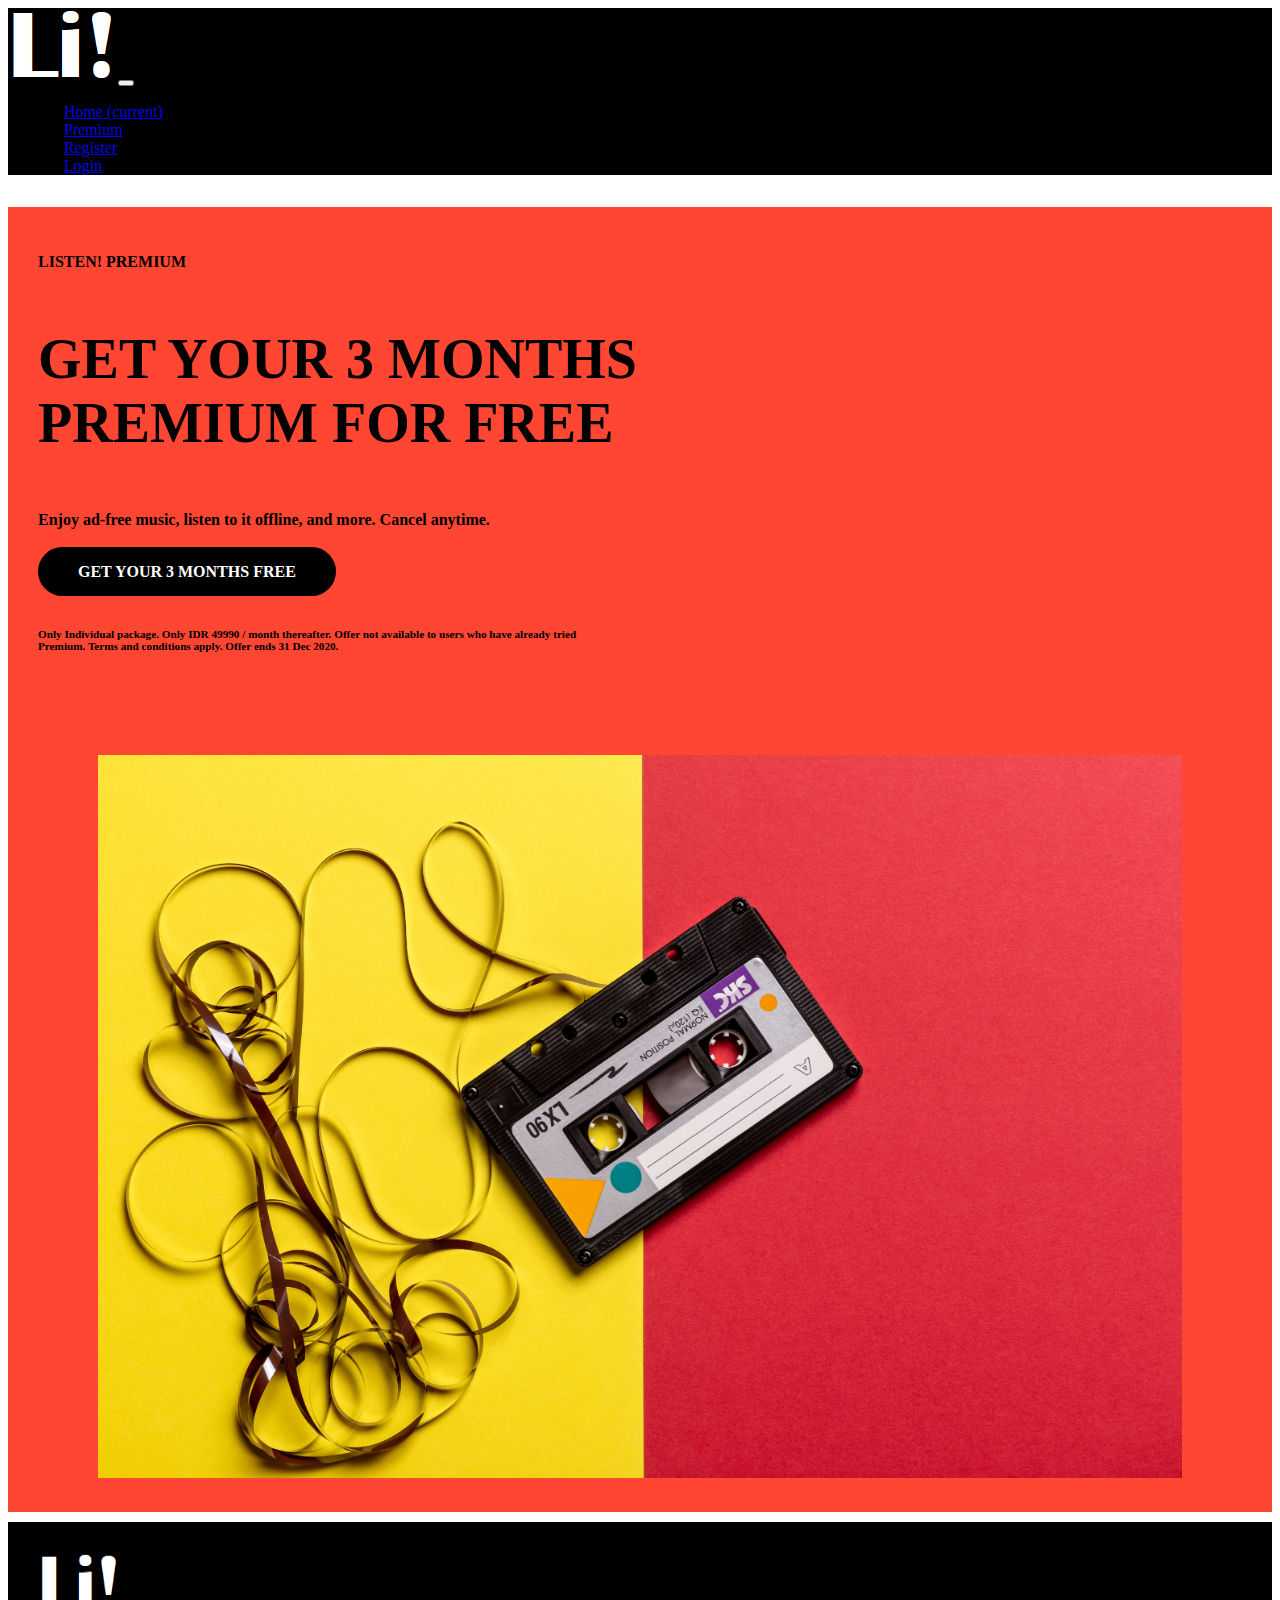
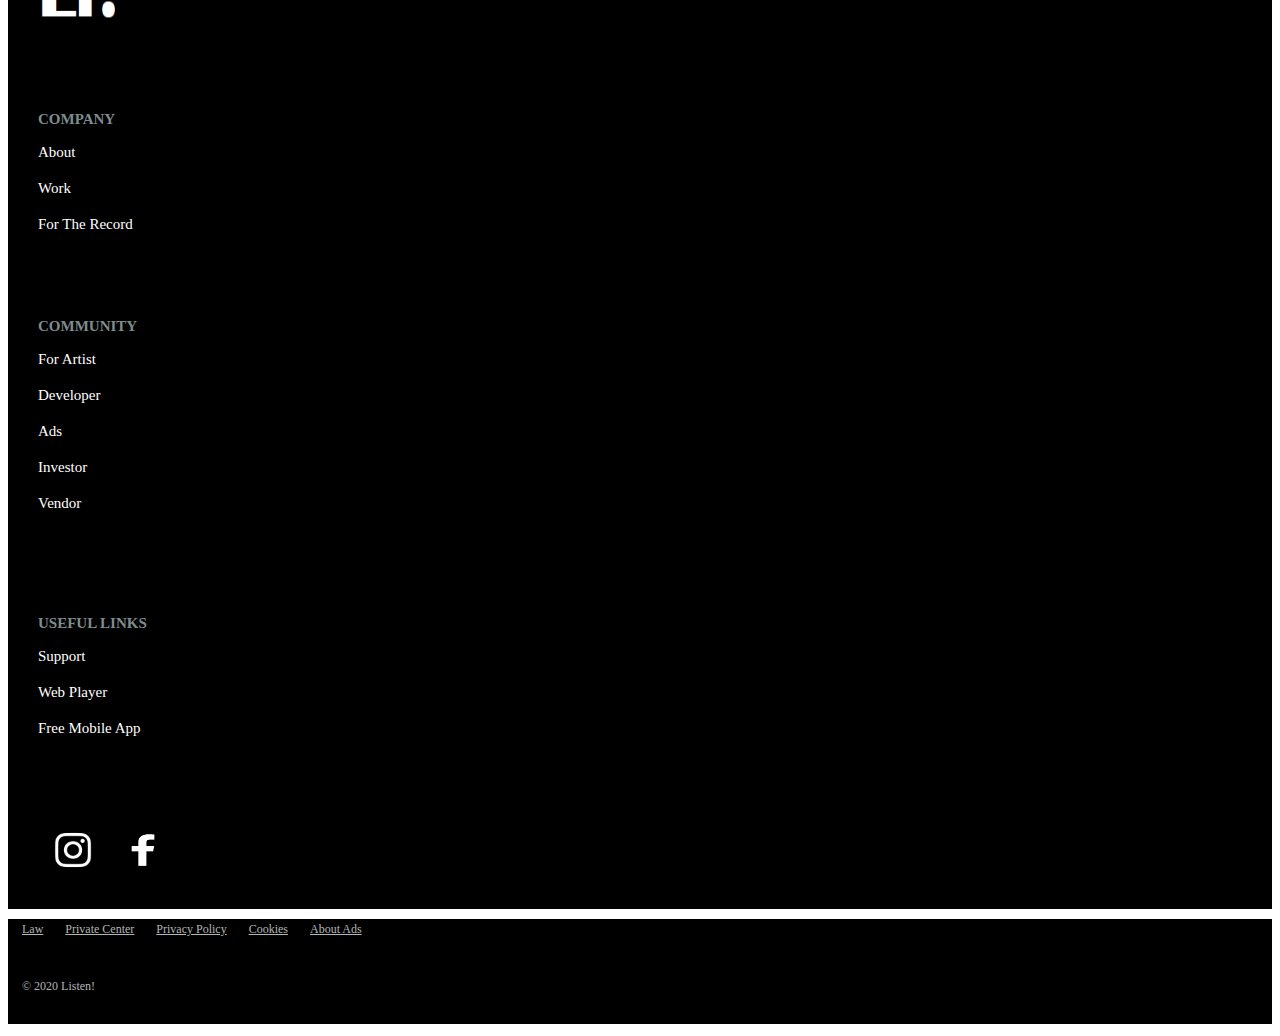
==== index.html @ 096d5e54 "Add files via upload" ====
<!DOCTYPE html>
<html lang="en">
<head>
    <meta charset="UTF-8">
    <meta name="viewport" content="width=device-width, initial-scale=1.0">
    <title>Listen!</title>
    <link rel="icon" href="gambar/LogoListen1.jpg">
    <link rel="stylesheet" href="style.css">
    <link rel="stylesheet" href="https://cdn.jsdelivr.net/npm/bootstrap@4.5.3/dist/css/bootstrap.min.css" integrity="sha384-TX8t27EcRE3e/ihU7zmQxVncDAy5uIKz4rEkgIXeMed4M0jlfIDPvg6uqKI2xXr2" crossorigin="anonymous">

    <!-- jQuery and JS bundle w/ Popper.js -->
    <script src="https://code.jquery.com/jquery-3.5.1.slim.min.js" integrity="sha384-DfXdz2htPH0lsSSs5nCTpuj/zy4C+OGpamoFVy38MVBnE+IbbVYUew+OrCXaRkfj" crossorigin="anonymous"></script>
    <script src="https://cdn.jsdelivr.net/npm/bootstrap@4.5.3/dist/js/bootstrap.bundle.min.js" integrity="sha384-ho+j7jyWK8fNQe+A12Hb8AhRq26LrZ/JpcUGGOn+Y7RsweNrtN/tE3MoK7ZeZDyx" crossorigin="anonymous"></script>
    <!-- <script>
      var btn = document.querySelector("body");
        document.addEventListener("mouseover", function() {
            alert("Bilang I love you yang banyak ke sabiq dulu baru dikasih full");
        })
    </script> -->
</head>
<body>
  <nav class="navbar navbar-expand-lg navbar-dark sticky-top" id="mainNav" style="background-color: black;">
  <div class="container">
    <a class="navbar-brand" href="#"><img src="gambar/L!.png" alt=""></a>
    <button class="navbar-toggler navbar-toggler-right" type="button" data-toggle="collapse" data-target="#navbarNav" aria-controls="navbarNav" aria-expanded="false" aria-label="Toggle navigation">
      <span class="navbar-toggler-icon"></span>
    </button>
    <div class="collapse navbar-collapse" id="navbarNav">
      <ul class="navbar-nav ml-auto">
        <li class="nav-item active ">
          <a class="nav-link" href="#">Home <span class="sr-only">(current)</span></a>
        </li>
        <li class="nav-item ">
          <a class="nav-link" href="#">Premium</a>
        </li>
        <li class="nav-item">
          <a class="nav-link" href="#">Register</a>
        </li>
        <li class="nav-item">
          <a class="nav-link" href="#">Login</a>
        </li>
      </ul>
    </div>
  </div>
  </nav>
  <!--x-->
  <div class="container-fluid cf1">
    <!--x-->
    <div class="row"> 
      <div class="col-sm-12 col-md-12 col-lg-6 col-xl-6">
        <div class="box">
          <p class="p1 up">LISTEN! PREMIUM</p>
          <p class="p2 up">GET YOUR 3 MONTHS <br> PREMIUM FOR FREE </p>
          <p class="p3 up">Enjoy ad-free music, listen to it offline, and more. Cancel anytime.</p>
          <br>
          <a href="landing pageeee.html" class="pencet">GET YOUR 3 MONTHS FREE</a><br>
          <br><br>        
          <p class="p4 up">
            Only Individual package. Only IDR 49990 / month thereafter. Offer not available to users who have already tried <br> Premium. Terms and conditions apply. Offer ends 31 Dec 2020.
          </p>
        </div>
      </div>
      <!--x-->
      <div class="col-sm-12 col-md-12 col-lg-6 col-xl-6 kanan ">
        <div class="box2">
          <img src="gambar/pexels-stas-knop-1626481.jpg" alt="foto" class="img">
        </div>
      </div>      
    </div> <!--row-->
    <!--x-->
  </div>
  <div class="container-fluid cf2">
    <div class="row">

      <div class="col-sm-12 col-md-12 col-xl-2">
        <div class="bawah"><img src="gambar/L!.png" alt="LogoListen" width="80px" height="70px"></div>
      </div>

      <div class="col-sm-12 col-md-4 col-xl-2">
        <div class="bawah">
          <p class="p1-2">COMPANY</p>          
          <a href="#" class="p2-2">About</a><br><br>        
          <a href="#" class="p2-2">Work </a><br><br>         
          <a href="#" class="p2-2">For The Record</a><br>
        </div>
      </div>

      <div class="col-sm-12 col-md-4 col-xl-2">
        <div class="bawah">
          <p class="p1-2">COMMUNITY</p>          
          <a href="#" class="p2-2">For Artist</a><br><br>         
          <a href="#" class="p2-2">Developer</a><br><br>           
          <a href="#" class="p2-2">Ads</a><br><br>  
          <a href="#" class="p2-2">Investor</a><br><br>           
          <a href="#" class="p2-2">Vendor</a><br><br>  
        </div>
      </div>

      <div class="col-sm-12 col-md-4 col-xl-2">
        <div class="bawah">
          <p class="p1-2">USEFUL LINKS</p>
          <a href="#" class="p2-2">Support</a><br><br>             
          <a href="#" class="p2-2">Web Player</a><br><br>         
          <a href="#" class="p2-2">Free Mobile App</a><br><br>
        </div>
      </div>

      <div class="col-sm-12 col-xl-2">
        <div class="bawah-kosong"></div>
      </div>

      <div class="col-sm-12 col-md-12 col-xl-2">
        <div class="bawah ini">
          <a href="https://www.instagram.com/derhaman_/?hl=id" target="_blank"><img src="gambar/ig1.png" alt="IG" width="70px" height="50px"></a>
          <a href="https://www.facebook.com/profile.php?id=100011721026361" target="_blank"><img src="gambar/fb.png" alt="IG" width="70px" height="50px"></a>
        </div>
        
      </div>

    </div>
  </div>
  <!--x--> 
  <footer>
    <div class="container-fluid">
      <div class="row">
        <div class="col d-flex  bawah2">
          <a href="#" class="p1-3">Law</a>
          <a href="#" class="p1-3">Private Center</a>
          <a href="#" class="p1-3">Privacy Policy</a>
          <a href="#" class="p1-3">Cookies</a>
          <a href="#" class="p1-3">About Ads</a>
          <p class="p1-3 ml-auto">© 2020 Listen!</p>
        </div>
      </div>
    </div>
  </footer>
  
  
    
  </body>
</html>
---- style.css ----
@media screen and (max-width: 991px ) {
    .box {
        margin: 0;
        text-align: center;
    }
    .pencet {
        padding: 1em;
        display: block;
    }
  }
ul li {
    margin: 0 1em;
}

.box {
    padding: 30px;        
    margin: 2em 0;
  }
.box2 {
    text-align: center;
    padding: 30px;
    margin: 10px 0;
  }
.img {
    height: 60%;
    width:90%;
  }
.cf1 {
    
    background: #ff4632;
  }

.p1 {
    font-weight: bold;
  }
.p2 {
    font-weight: bolder ;
    font-size: 3.5em;
  }
.p3 {
    font-weight: 600; 
  }
.p4 {
    font-size: 0.7em;
    font-weight: bold;
  }
.kanan {
    align-items: center;
    margin: auto 0;
  }
.pencet {
  font-weight: bold;
  border-radius: 2em ;
  padding: 1em 2.5em;
  background-color: black;
  color: white;
  text-decoration: none;
  }
  .pencet:hover {
  font-weight: bold;
  color: black;
  background-color: white;
  text-decoration: none;
  }
.bawah {
    
  padding: 30px;
  margin: 10px 0;
}
.ini {
  display: flex;
  flex-direction: row;
}
.bawah-kosong {
  background: white;
 }
.up {
    color: black;
 }
.cf2 {
  background: black;
 }
.p1-2 {
  font-weight: 600;
  font-size: 15px;
  text-decoration: none;
  color: #7f8c8d;
}
.p2-2 {
  font-size: 15px;
  text-decoration: none;
  color: white;
}
.p2-2:hover {
  text-decoration: none;
  color: #2ecc71;
}
.bawah2 {
  background: black;
}
.p1-3 {
  padding: 30px 4px;
  font-size: 12px;
  margin-left: 10px ;
  color: #b4b4b4;
}
.p1-3:hover {
  text-decoration: none;
  color:#2ecc71; ;
}
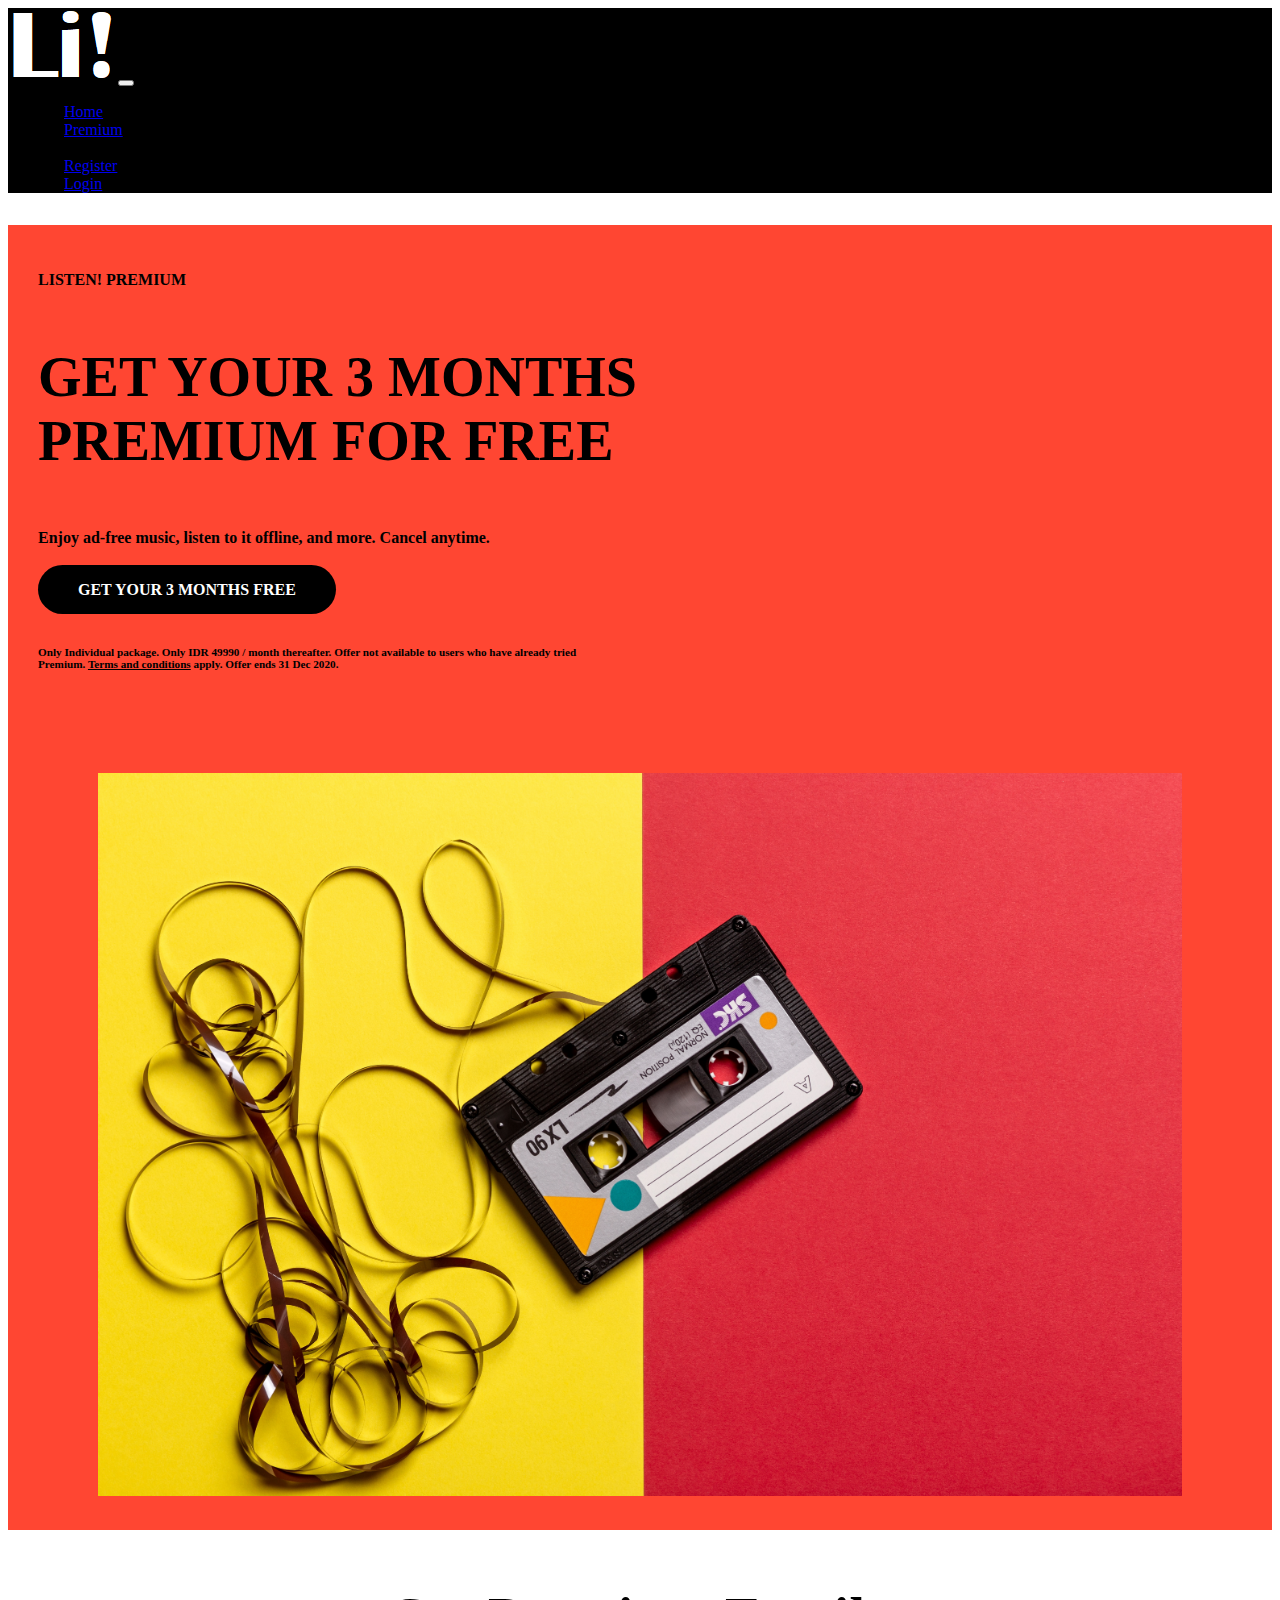
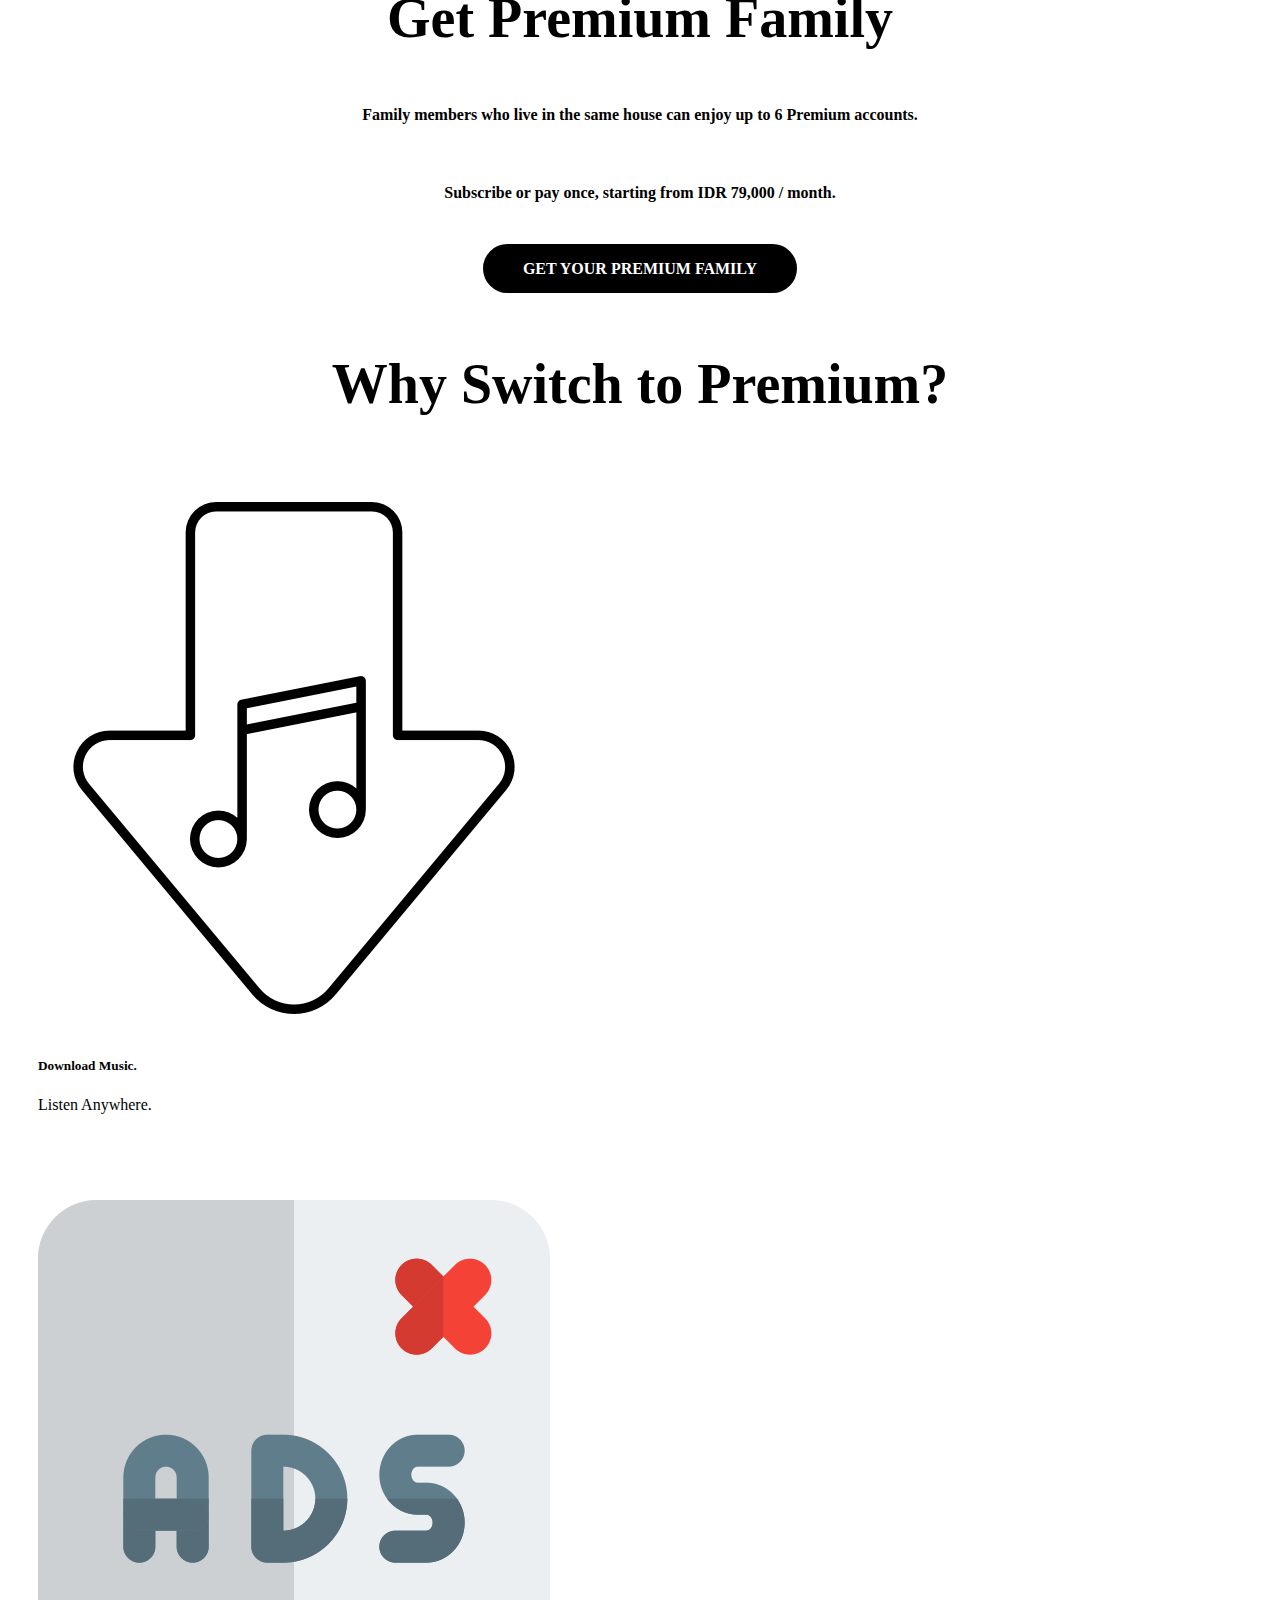
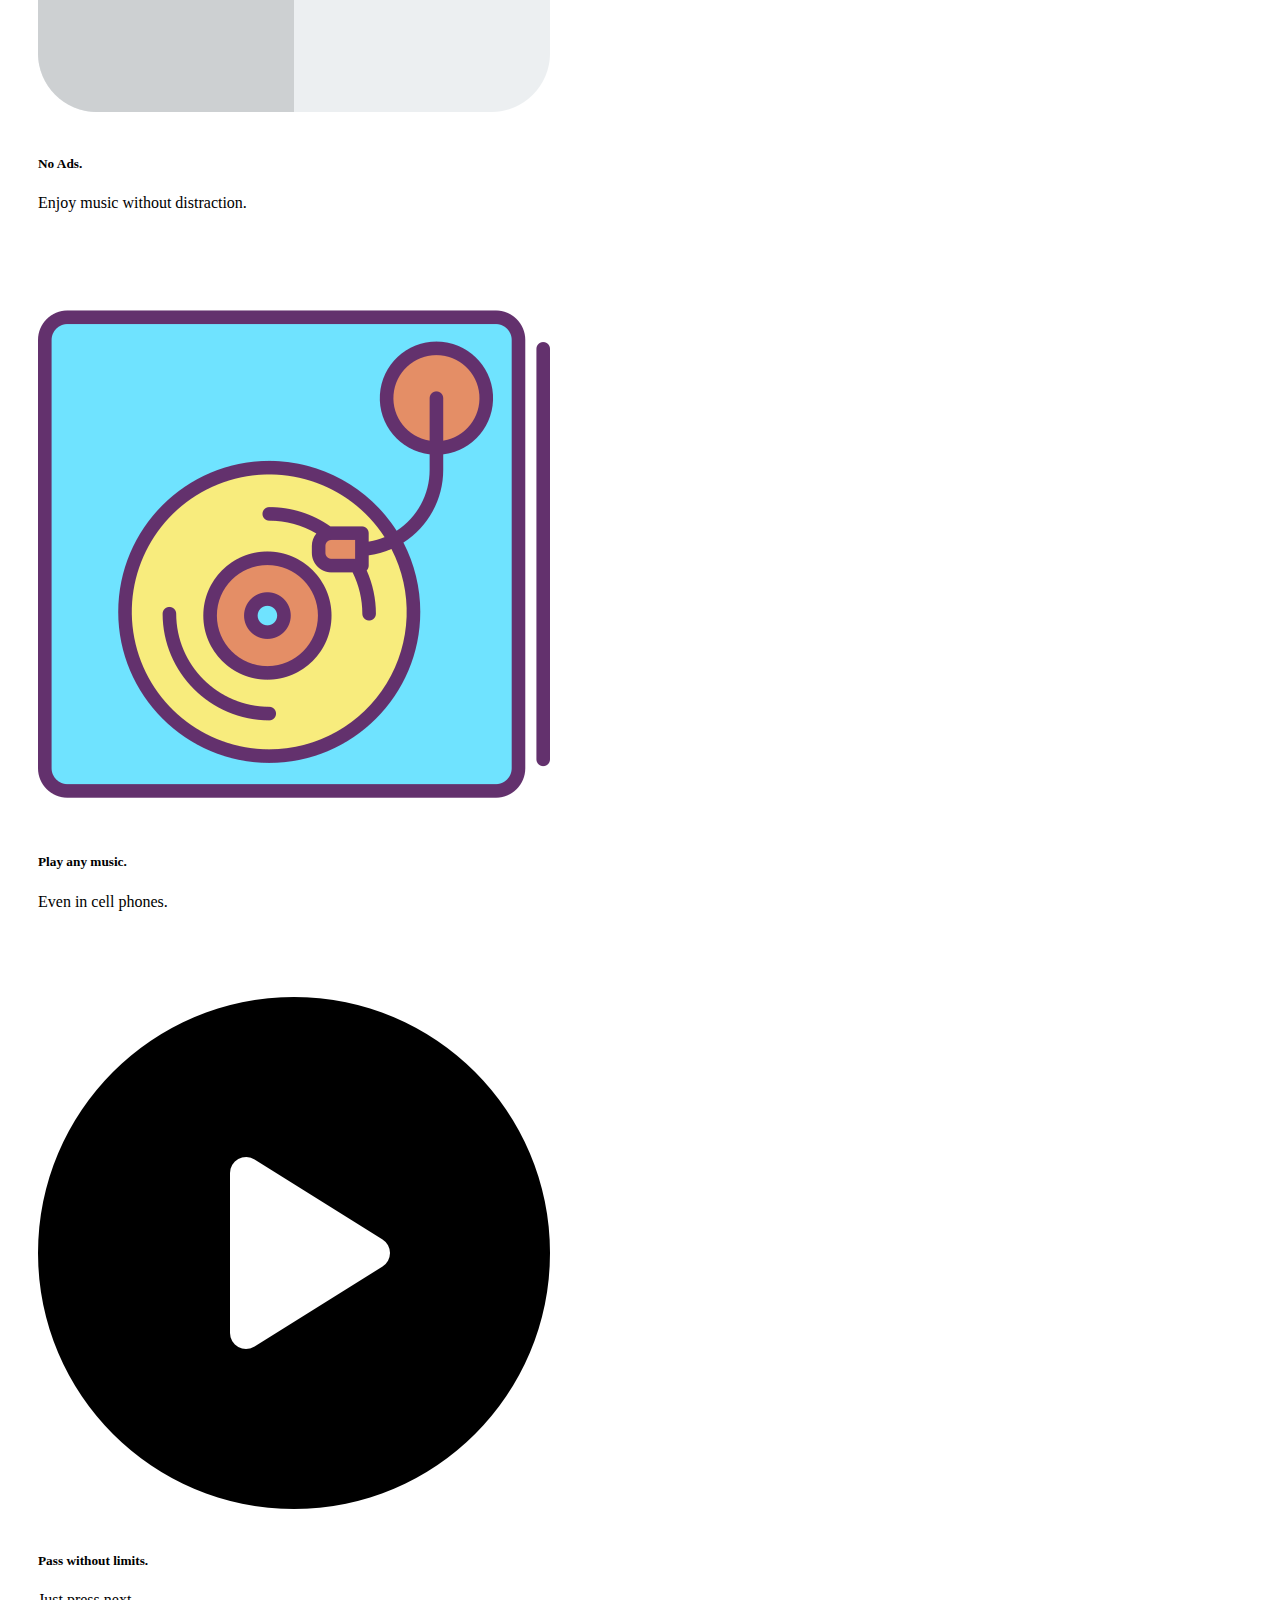
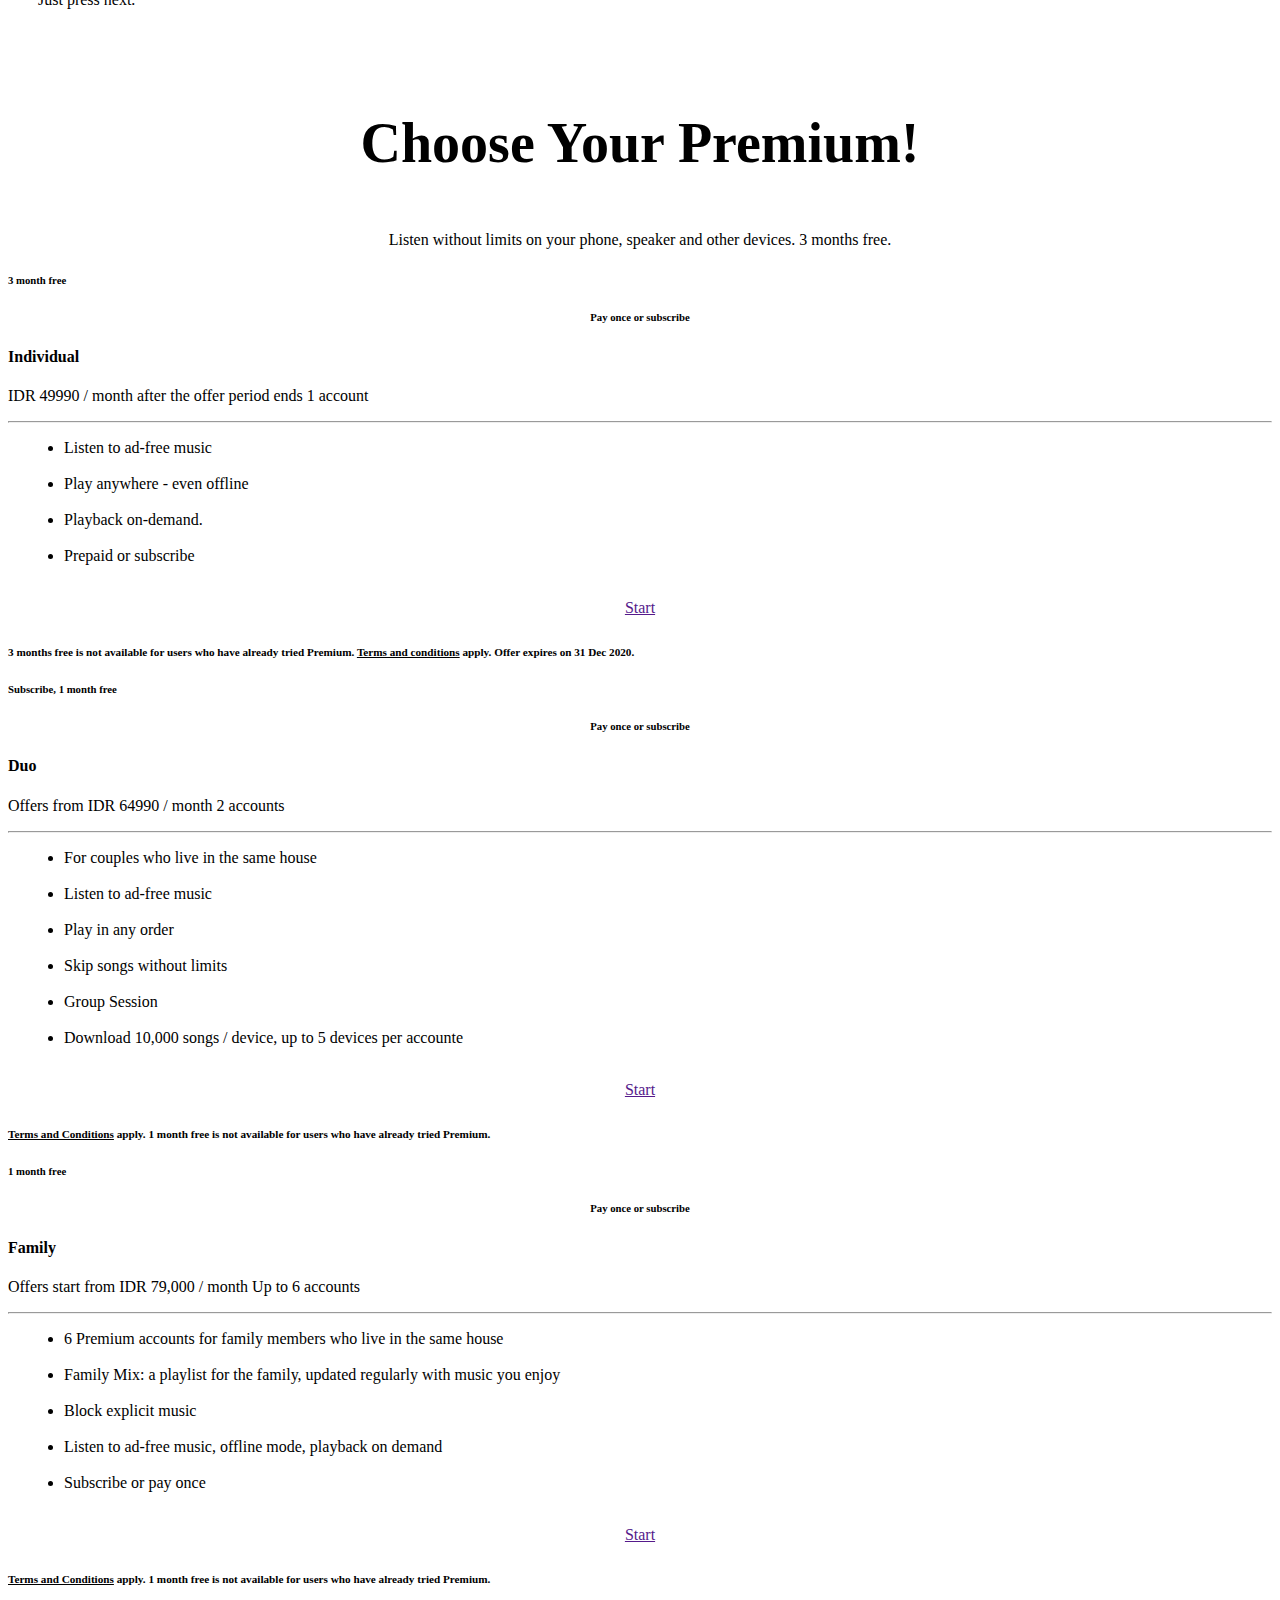
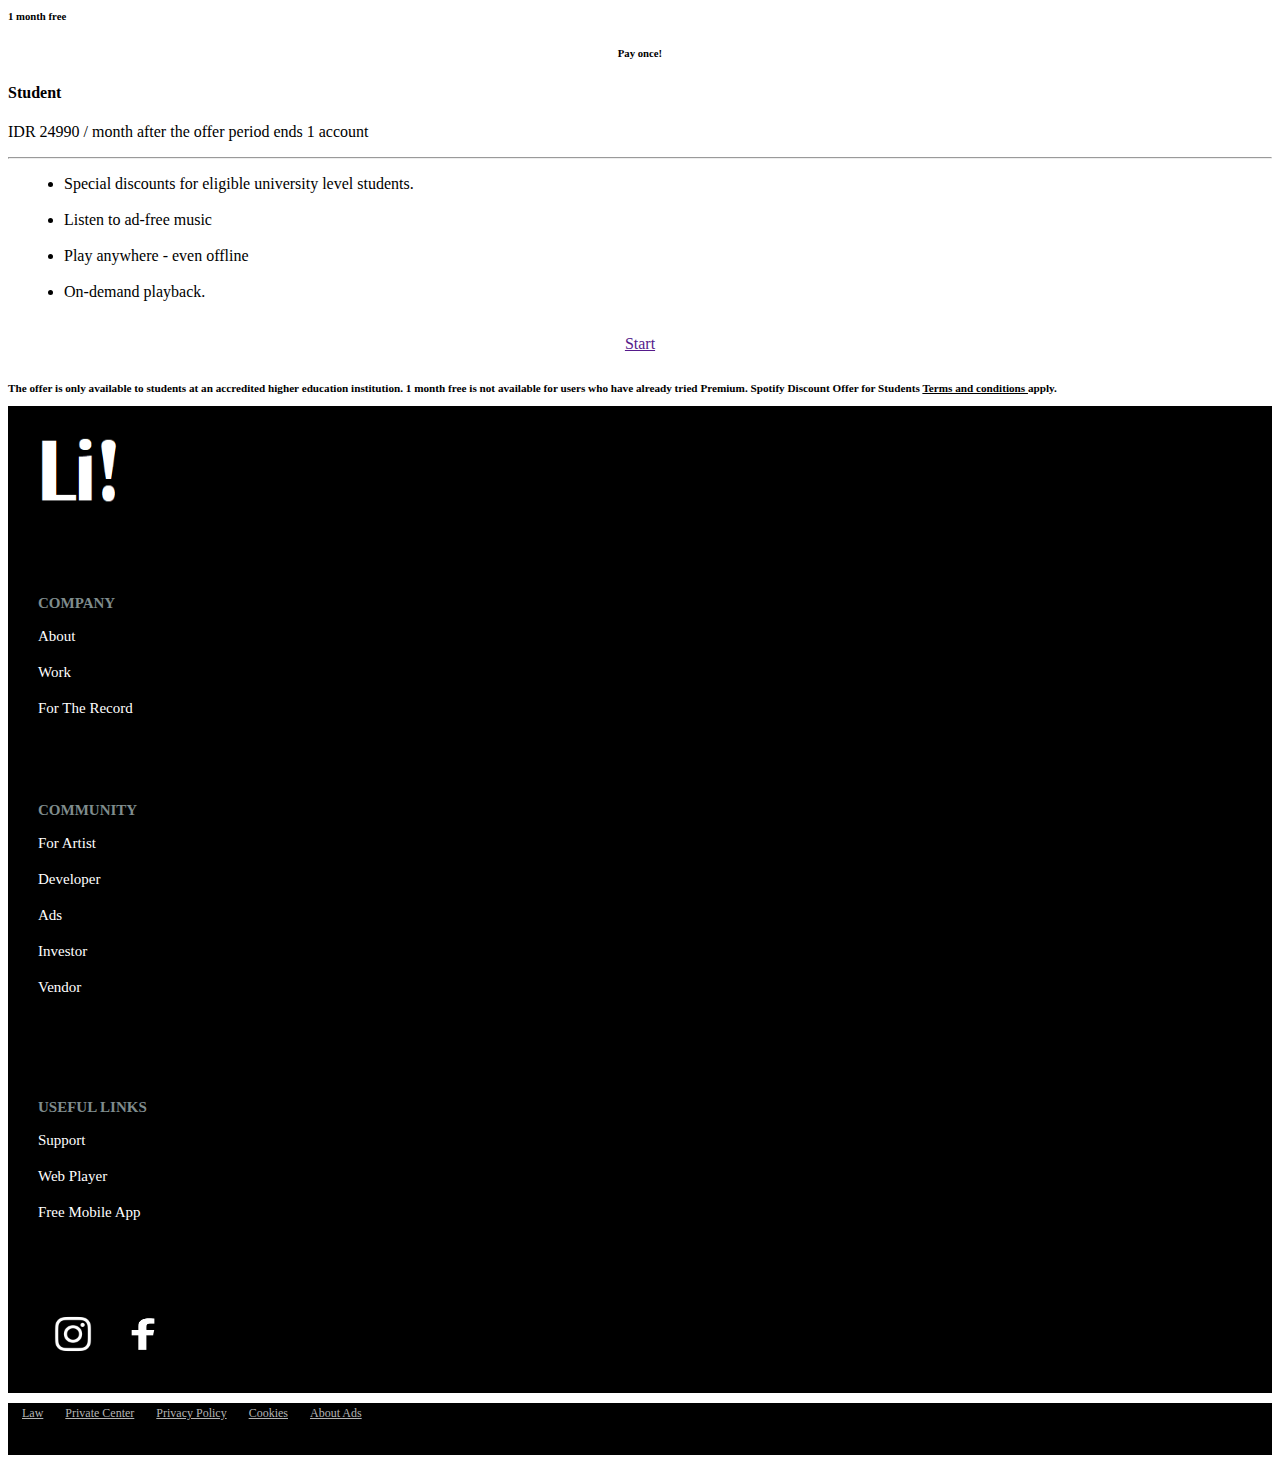
==== commit c933607c: "Add files via upload" ====
--- a/index.html
+++ b/index.html
@@ -7,37 +7,42 @@
     <link rel="icon" href="gambar/LogoListen1.jpg">
     <link rel="stylesheet" href="style.css">
     <link rel="stylesheet" href="https://cdn.jsdelivr.net/npm/bootstrap@4.5.3/dist/css/bootstrap.min.css" integrity="sha384-TX8t27EcRE3e/ihU7zmQxVncDAy5uIKz4rEkgIXeMed4M0jlfIDPvg6uqKI2xXr2" crossorigin="anonymous">
-
-    <!-- jQuery and JS bundle w/ Popper.js -->
+    <link rel="stylesheet" href="https://maxcdn.bootstrapcdn.com/font-awesome/4.5.0/css/font-awesome.min.css">
     <script src="https://code.jquery.com/jquery-3.5.1.slim.min.js" integrity="sha384-DfXdz2htPH0lsSSs5nCTpuj/zy4C+OGpamoFVy38MVBnE+IbbVYUew+OrCXaRkfj" crossorigin="anonymous"></script>
     <script src="https://cdn.jsdelivr.net/npm/bootstrap@4.5.3/dist/js/bootstrap.bundle.min.js" integrity="sha384-ho+j7jyWK8fNQe+A12Hb8AhRq26LrZ/JpcUGGOn+Y7RsweNrtN/tE3MoK7ZeZDyx" crossorigin="anonymous"></script>
-    <!-- <script>
+    
+    <script>
       var btn = document.querySelector("body");
         document.addEventListener("mouseover", function() {
             alert("Bilang I love you yang banyak ke sabiq dulu baru dikasih full");
         })
-    </script> -->
+      alert("Welcome! Landing Page Dea Rahmanti Halim Perdana Kusuma")
+    </script>
+    
 </head>
 <body>
-  <nav class="navbar navbar-expand-lg navbar-dark sticky-top" id="mainNav" style="background-color: black;">
+  <nav class="navbar navbar-expand-lg navbar-dark sticky-top shadow-lg p-3  rounded" id="mainNav" style="background-color: rgba(0, 0, 0, 1);">
   <div class="container">
-    <a class="navbar-brand" href="#"><img src="gambar/L!.png" alt=""></a>
+    <a class="navbar-brand" href="#"><img src="gambar/L!.png" class="logo" alt=""></a>
     <button class="navbar-toggler navbar-toggler-right" type="button" data-toggle="collapse" data-target="#navbarNav" aria-controls="navbarNav" aria-expanded="false" aria-label="Toggle navigation">
       <span class="navbar-toggler-icon"></span>
     </button>
     <div class="collapse navbar-collapse" id="navbarNav">
       <ul class="navbar-nav ml-auto">
         <li class="nav-item active ">
-          <a class="nav-link" href="#">Home <span class="sr-only">(current)</span></a>
+          <a class="nav-link DM2 active" href="index.html">Home <span class="sr-only">(current)</span></a>
         </li>
         <li class="nav-item ">
-          <a class="nav-link" href="#">Premium</a>
+          <a class="nav-link DM2 active" href="#premium">Premium</a>
+        </li>
+        <li class="nav-item ">
+          <a class="nav-link o active">|</a>
         </li>
         <li class="nav-item">
-          <a class="nav-link" href="#">Register</a>
+          <a class="nav-link DM2 active" href="form.html">Register</a>
         </li>
         <li class="nav-item">
-          <a class="nav-link" href="#">Login</a>
+          <a class="nav-link DM2 active" href="Login.html">Login</a>
         </li>
       </ul>
     </div>
@@ -45,7 +50,6 @@
   </nav>
   <!--x-->
   <div class="container-fluid cf1">
-    <!--x-->
     <div class="row"> 
       <div class="col-sm-12 col-md-12 col-lg-6 col-xl-6">
         <div class="box">
@@ -56,7 +60,7 @@
           <a href="landing pageeee.html" class="pencet">GET YOUR 3 MONTHS FREE</a><br>
           <br><br>        
           <p class="p4 up">
-            Only Individual package. Only IDR 49990 / month thereafter. Offer not available to users who have already tried <br> Premium. Terms and conditions apply. Offer ends 31 Dec 2020.
+            Only Individual package. Only IDR 49990 / month thereafter. Offer not available to users who have already tried <br> Premium. <u>Terms and conditions</u>  apply. Offer ends 31 Dec 2020.
           </p>
         </div>
       </div>
@@ -66,9 +70,168 @@
           <img src="gambar/pexels-stas-knop-1626481.jpg" alt="foto" class="img">
         </div>
       </div>      
-    </div> <!--row-->
-    <!--x-->
+    </div> <!--row-->    
   </div>
+  <!--x-->
+  <div class="container-fluid premium d-flex justify-content-center " id="premium">
+    <div class="row">
+      <div class="tempat mt-5 mb-5 ml-5 mr-5 ">
+        <center><p class="p2 up" style="text-align: center;">Get Premium Family</p>
+        <h4>Family members who live in the same house can enjoy up to 6 Premium accounts.</h4><br>
+        <h4 ><b>Subscribe or pay once, starting from IDR 79,000 / month.</b></h4><br><br>
+        <center><a href="index.html" class="pencet ">GET YOUR PREMIUM FAMILY</a></center><br>
+      </div>
+    </div>    
+  </div>
+  <!--x-->
+ 
+  <div class="container d-flex justify-content-around mb-3">
+                
+    <div class="row">
+      <div class="col col-sm-12 col-md-12 col-xl-12 col-lg-12 mt-5">
+        <center><p class="p2 up" style="text-align: center;">Why Switch to Premium?</p></center>
+      </div> 
+        <div class=" text-center  col-sm-12 col-md-6 col-lg-3 col-xl-3">
+            <div class="bawah">
+              <img class=" gambar2" src="gambar/music.png" alt=""><br><br>
+              <h5>Download Music.</h5>
+              <p class="e">Listen Anywhere.</p>
+            </div>
+        </div>
+        <div class=" text-center  col-sm-12 col-md-6 col-lg-3 col-xl-3">
+            <div class="bawah">
+              <img class=" gambar2" src="gambar/noads.png" alt=""><br><br>
+              <h5>No Ads.</h5>
+              <p class="e">Enjoy music without distraction.</p>
+                
+            </div>
+        </div>
+        <div class="text-center  col-sm-12 col-md-6 col-lg-3 col-xl-3">
+            <div class="bawah">
+              <img src="gambar/music-player.png" alt="" class=" gambar2"><br><br>
+              <h5>Play any music.</h5>
+              <p class="e">Even in cell phones.</p>
+            </div>
+        </div>
+        <div class=" text-center col-sm-12 col-md-6 col-lg-3 col-xl-3">
+            <div class="bawah">
+              <img src="gambar/play-button.png" alt="" class=" gambar2"><br><br>
+              <h5> Pass without limits.</h5>
+               
+              <p class="e">Just press next.</p>
+            </div>
+        </div>        
+      </div>               
+    </div>
+
+</div>
+
+
+   
+<div class="container-fluid f d-flex justify-content-around mb-3 z">     
+  <div class="row">
+    
+      <div class="col col-sm-12 col-md-12 col-xl-12 col-lg-12 mt-5">
+        <center><p class="p2 up" style="text-align: center;">Choose Your Premium!</p>
+        <p> Listen without limits on your phone, speaker and other devices.
+          3 months free.</p></center>
+         
+      </div> 
+    
+    <div class="col-sm-12 col-md-6 col-lg-3 col-xl-3">
+        <div class="a shadow p-3 mb-5 bg-white rounded">
+          <h6 class="g">3 month free</h6>
+          <center><h6 class="h">Pay once or subscribe</h6></center>
+          <h4>Individual</h4>
+           <p>IDR 49990 / month after the offer period ends            
+            1 account</p>
+          <hr> 
+          <ul>
+            <li>Listen to ad-free music</li><br>
+            <li>Play anywhere - even offline</li><br>
+            <li>Playback on-demand.</li><br>
+            <li>Prepaid or subscribe</li><br>
+          </ul>      
+          <center> <a class="mulai" href="">Start</a> </center>  
+          <br>  
+          <p class="p4">3 months free is not available for users who have already tried Premium. <u> Terms and conditions</u> apply. Offer expires on 31 Dec 2020.</p>        
+            
+        </div>
+    </div>
+    <div class="col-sm-12 col-md-6 col-lg-3 col-xl-3">
+        <div class="a shadow p-3 mb-5 bg-white rounded">          
+          <h6 class="g"> Subscribe, 1 month free</h6>
+          <center><h6 class="h">Pay once or subscribe</h6></center>      
+          <h4>Duo</h4>
+          <p>Offers from IDR 64990 / month           
+            2 accounts</p>  
+          <hr>
+          <ul>         
+            <li>For couples who live in the same house</li><br>
+            <li>Listen to ad-free music</li><br>
+            <li>Play in any order</li><br>
+            <li>Skip songs without limits</li><br>
+            <li>Group Session</li><br>
+            <li>Download 10,000 songs / device, up to 5 devices per accounte</li><br>
+        </ul>  
+        <center> <a class="mulai" href="">Start</a> </center>
+         <br>
+         <p class="p4"><u> Terms and Conditions</u> apply. 1 month free is not available for users who have already tried Premium.</p>                                     
+        </div>
+    </div>
+    <div class="col-sm-12 col-md-6 col-lg-3 col-xl-3">
+        <div class="a shadow p-3 mb-5 bg-white rounded">        
+          <h6 class="g">1 month free</h6>
+         <center><h6 class="h">Pay once or subscribe</h6></center>   
+         <h4>Family</h4>       
+         <p>Offers start from IDR 79,000 / month
+          Up to 6 accounts</p>
+          <hr>
+          <ul>
+            <li>6 Premium accounts for family members who live in the same house</li><br>            
+            <li>Family Mix: a playlist for the family, updated regularly with music you enjoy</li><br>            
+            <li>Block explicit music</li><br>              
+            <li>Listen to ad-free music, offline mode, playback on demand</li><br>
+            <li>Subscribe or pay once</li><br>            
+          </ul>
+          <center> <a class="mulai" href="">Start</a> </center>
+          <br>
+          <p class="p4"><u>Terms and Conditions</u> apply. 1 month free is not available for users who have already tried Premium.</p>
+        </div>
+    </div>
+    <div class="col-sm-12 col-md-6 col-lg-3 col-xl-3">
+        <div class="a shadow p-3 mb-5 bg-white rounded">
+          
+          <h6 class=" g">1 month free</h6>
+          <center><h6 class="h">Pay once!</h6></center>   
+          <h4 class="">Student</h4>
+          <p>IDR 24990 / month after the offer period ends            
+            1 account</p>
+            
+           
+          <hr>
+          <ul>
+            <li>Special discounts for eligible university level students.</li><br>
+            <li>Listen to ad-free music</li><br>
+            <li>Play anywhere - even offline</li><br>
+            <li>On-demand playback.</li><br>
+          </ul>
+         <center> <a class="mulai" href="">Start</a> </center>
+         <br>
+         <p class="p4">The offer is only available to students at an accredited higher education institution. 1 month free is not available for users who have already tried Premium. Spotify Discount Offer for Students <u> Terms and conditions </u>apply.</p>
+          
+        </div>
+    </div>        
+  </div>               
+</div>
+
+</div>
+
+    
+              
+  
+  
+
   <div class="container-fluid cf2">
     <div class="row">
 
@@ -119,6 +282,7 @@
 
     </div>
   </div>
+  
   <!--x--> 
   <footer>
     <div class="container-fluid">
@@ -129,7 +293,7 @@
           <a href="#" class="p1-3">Privacy Policy</a>
           <a href="#" class="p1-3">Cookies</a>
           <a href="#" class="p1-3">About Ads</a>
-          <p class="p1-3 ml-auto">© 2020 Listen!</p>
+          <p class="beda ml-auto">© 2020 Listen!</p>
         </div>
       </div>
     </div>
